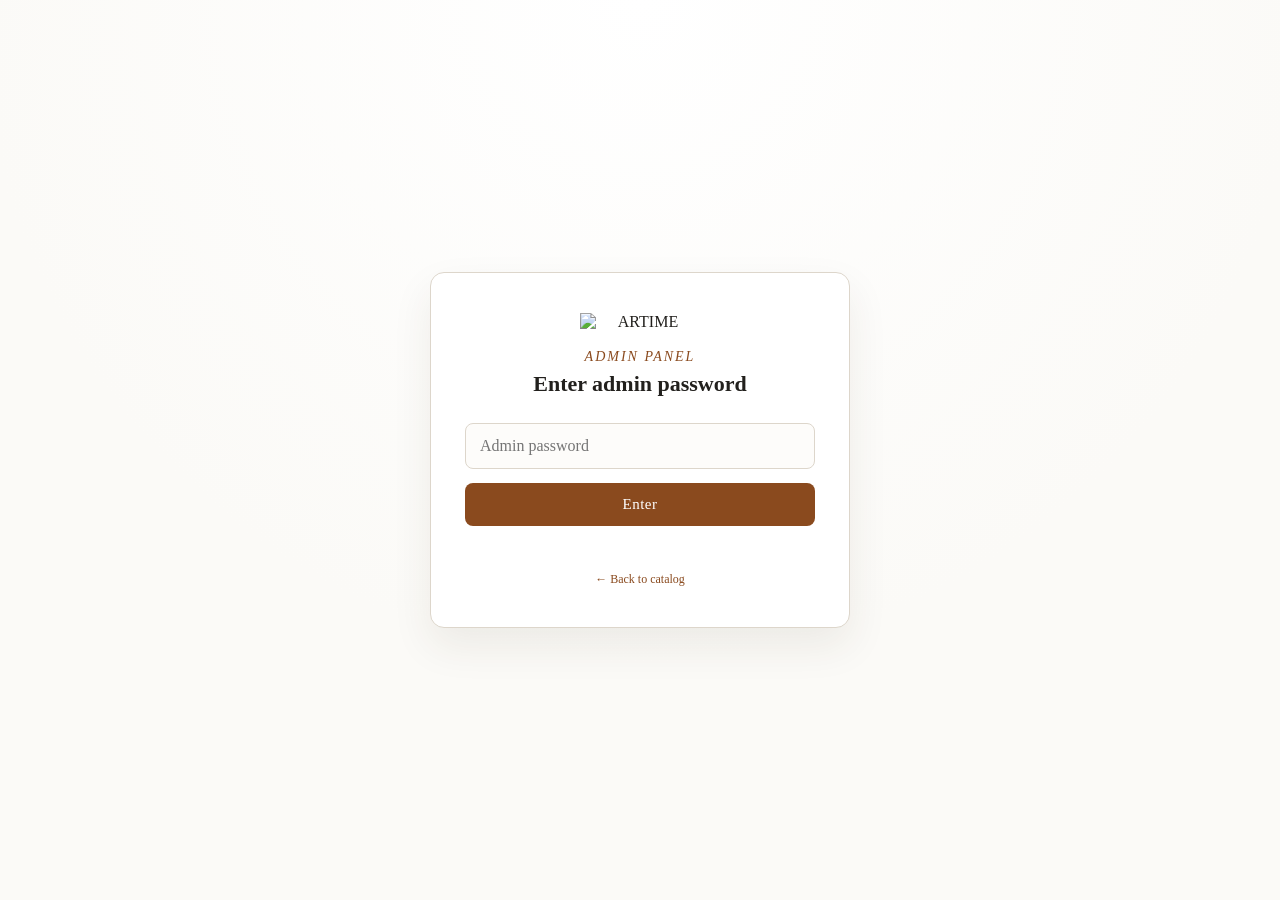
==== admin.html @ 55251eb3 "Add files via upload" ====
<!DOCTYPE html>
<html lang="en">
<head>
<meta charset="UTF-8">
<meta name="viewport" content="width=device-width, initial-scale=1.0">
<title>ARTIME Admin — Catalog & Pricing</title>
<link rel="stylesheet" href="styles.css">
</head>
<body>

<!-- GATE -->
<div class="gate-wrap" id="gateWrap">
  <div class="gate-card">
    <img src="images/logo.jpg" class="gate-logo" alt="ARTIME">
    <div class="gate-title">Admin Panel</div>
    <h1 class="gate-sub">Enter admin password</h1>
    <input type="password" id="pwInput" placeholder="Admin password" autocomplete="off">
    <button onclick="tryLogin()">Enter</button>
    <div class="gate-error" id="gateError"></div>
    <div class="gate-footer"><a href="index.html">← Back to catalog</a></div>
  </div>
</div>

<!-- ADMIN -->
<div id="adminWrap" style="display:none;">
  <div class="admin-wrap">
    <div class="admin-topbar">
      <h1>ARTIME — Catalog Admin</h1>
      <div class="admin-actions">
        <a class="btn" href="index.html">View catalog</a>
        <button class="btn" onclick="addProduct()">+ Add product</button>
        <button class="btn btn-primary" onclick="saveAll()">Save changes to website</button>
      </div>
    </div>
    <div class="status-line" id="statusLine"></div>

    <div class="token-banner">
      Changes you make here only go live on the website once you press <b>"Save changes to website"</b> —
      that publishes them to your GitHub repository. You'll need a GitHub token (one-time setup, kept only in this
      browser tab) — see the field below.
    </div>

    <div class="settings-panel">
      <h2>Connection & Publishing</h2>
      <div class="settings-grid">
        <div class="field"><label>GitHub username / org</label><input id="ghOwner" value="ARTIME2002"></div>
        <div class="field"><label>Repository name</label><input id="ghRepo" value="catalog"></div>
        <div class="field"><label>Branch</label><input id="ghBranch" value="main"></div>
        <div class="field"><label>GitHub token (not saved anywhere)</label><input id="ghToken" type="password" placeholder="ghp_..."></div>
      </div>
    </div>

    <div class="settings-panel">
      <h2>Customer types &amp; access codes</h2>
      <div class="settings-grid" id="tierSettings"></div>
    </div>

    <div class="settings-panel">
      <h2>Admin password</h2>
      <div class="settings-grid">
        <div class="field"><label>Admin password</label><input id="adminPwField"></div>
      </div>
    </div>

    <h2 style="margin:26px 0 12px;">Products (<span id="prodCount">0</span>)</h2>
    <div id="productList"></div>
  </div>
</div>

<script src="app.js"></script>
<script src="admin.js"></script>
</body>
</html>
---- styles.css ----
:root{
  --bg: #FBFAF7;
  --panel: #EFF2FB;
  --accent: #8A4A1E;
  --accent-dark: #6b3814;
  --ink: #22201d;
  --ink-soft: #55504a;
  --line: #ddd6cb;
  --white: #ffffff;
  --danger: #a3342a;
  --radius: 14px;
  --serif: "Times New Roman", "Georgia", serif;
}
*{box-sizing:border-box;}
body{
  margin:0;
  font-family: var(--serif);
  background: var(--bg);
  color: var(--ink);
}
img{max-width:100%; display:block;}
a{color:inherit;}

/* ---------- Gate screen ---------- */
.gate-wrap{
  min-height:100vh;
  display:flex;
  align-items:center;
  justify-content:center;
  padding:24px;
  background: radial-gradient(circle at top, #fff 0%, var(--bg) 60%);
}
.gate-card{
  width:100%;
  max-width:420px;
  background:var(--white);
  border:1px solid var(--line);
  border-radius: var(--radius);
  padding:40px 34px;
  text-align:center;
  box-shadow: 0 18px 40px rgba(60,45,20,0.08);
}
.gate-logo{width:120px; margin:0 auto 18px;}
.gate-title{
  font-size:14px;
  letter-spacing:2px;
  text-transform:uppercase;
  color:var(--accent);
  font-style:italic;
  margin-bottom:6px;
}
.gate-sub{
  font-size:22px;
  margin:0 0 26px;
  color:var(--ink);
}
.gate-card input[type=password]{
  width:100%;
  padding:13px 14px;
  font-size:16px;
  border:1px solid var(--line);
  border-radius:8px;
  font-family: var(--serif);
  margin-bottom:14px;
  background:#fdfcfa;
}
.gate-card button{
  width:100%;
  padding:13px 14px;
  font-size:15px;
  letter-spacing:0.5px;
  border:none;
  border-radius:8px;
  background:var(--accent);
  color:#fff;
  cursor:pointer;
  font-family: var(--serif);
}
.gate-card button:hover{background:var(--accent-dark);}
.gate-error{color:var(--danger); font-size:13px; min-height:18px; margin-top:6px;}
.gate-footer{margin-top:22px; font-size:12px; color:var(--ink-soft);}
.gate-footer a{color:var(--accent); text-decoration:none;}

/* ---------- Header ---------- */
.site-header{
  display:flex; align-items:center; justify-content:space-between;
  padding:18px 5vw;
  background:var(--white);
  border-bottom:1px solid var(--line);
  position:sticky; top:0; z-index:20;
  flex-wrap:wrap; gap:12px;
}
.brand{display:flex; align-items:center; gap:12px;}
.brand img{width:56px;}
.brand .names{line-height:1.2;}
.brand .collection{
  font-size:12px; letter-spacing:1.5px; text-transform:uppercase; color:var(--accent); font-style:italic;
}
.brand .company{font-size:20px; font-weight:bold;}
.header-right{display:flex; align-items:center; gap:14px;}
.tier-badge{
  background:var(--panel);
  border:1px solid var(--line);
  color:var(--accent-dark);
  padding:6px 14px;
  border-radius:20px;
  font-size:13px;
}
.logout-btn{
  background:none; border:1px solid var(--line); border-radius:8px;
  padding:7px 14px; cursor:pointer; font-family:var(--serif); font-size:13px;
  color:var(--ink-soft);
}
.logout-btn:hover{border-color:var(--accent); color:var(--accent);}

/* ---------- Toolbar / Filters ---------- */
.toolbar{
  display:flex; gap:10px; flex-wrap:wrap; align-items:center;
  padding:18px 5vw 4px;
}
.toolbar select, .toolbar input[type=search]{
  padding:9px 12px;
  border:1px solid var(--line);
  border-radius:8px;
  font-family:var(--serif);
  background:var(--white);
  font-size:14px;
}
.toolbar input[type=search]{flex:1; min-width:180px;}
.result-count{font-size:13px; color:var(--ink-soft); padding:0 5vw; margin:6px 0 0;}

/* ---------- Catalog grid ---------- */
.catalog-grid{
  display:grid;
  grid-template-columns: repeat(auto-fill, minmax(300px, 1fr));
  gap:26px;
  padding:20px 5vw 60px;
}
.product-card{
  background:var(--white);
  border:1px solid var(--line);
  border-radius:var(--radius);
  overflow:hidden;
  box-shadow: 0 8px 22px rgba(60,45,20,0.06);
  display:flex; flex-direction:column;
}
.product-hero{
  aspect-ratio: 4/3.4;
  overflow:hidden;
  background:#f1efe9;
}
.product-hero img{width:100%; height:100%; object-fit:cover;}
.product-body{
  background:var(--panel);
  padding:18px 18px 20px;
  flex:1;
  display:flex; flex-direction:column;
}
.product-eyebrow{
  font-size:11px; letter-spacing:1.5px; text-transform:uppercase;
  color:var(--accent); font-style:italic; margin-bottom:4px;
}
.product-title{font-size:17px; font-weight:bold; margin:0 0 8px; line-height:1.3;}
.product-desc{
  font-size:12.5px; color:var(--ink-soft); font-style:italic; line-height:1.5;
  margin-bottom:12px;
}
.chip-row{display:flex; gap:8px; margin-bottom:12px; flex-wrap:wrap;}
.chip{
  background:var(--white); border:1px solid var(--line); border-radius:6px;
  padding:6px 10px; font-size:11.5px; color:var(--ink-soft);
}
.price-row{
  background:var(--white); border-radius:8px; padding:10px 12px;
  font-weight:bold; font-size:15px; margin-bottom:12px; color:var(--ink);
  border:1px solid var(--line);
}
.price-row .gst{font-size:11px; font-weight:normal; color:var(--ink-soft);}
.highlights-label{
  font-size:11px; letter-spacing:1.2px; text-transform:uppercase;
  color:var(--accent); font-style:italic; margin-bottom:6px;
}
.highlights-list{
  list-style:none; margin:0 0 14px; padding:0;
  display:grid; grid-template-columns:1fr 1fr; gap:4px 10px;
  font-size:12px; color:var(--ink-soft);
}
.highlights-list li:before{content:"• "; color:var(--accent);}
.thumb-row{display:flex; gap:8px; margin-top:auto;}
.thumb-row img{
  width:52px; height:52px; object-fit:cover; border-radius:8px;
  border:1px solid var(--line);
}

.empty-state{padding:60px 5vw; text-align:center; color:var(--ink-soft);}

/* ---------- Admin ---------- */
.admin-wrap{padding:24px 4vw 80px;}
.admin-topbar{
  display:flex; justify-content:space-between; align-items:center;
  margin-bottom:22px; flex-wrap:wrap; gap:12px;
}
.admin-topbar h1{font-size:22px; margin:0;}
.admin-actions{display:flex; gap:10px; flex-wrap:wrap;}
.btn{
  font-family:var(--serif); font-size:13.5px; padding:9px 16px;
  border-radius:8px; border:1px solid var(--line); background:var(--white);
  cursor:pointer;
}
.btn-primary{background:var(--accent); color:#fff; border-color:var(--accent);}
.btn-primary:hover{background:var(--accent-dark);}
.btn-danger{color:var(--danger); border-color:var(--danger);}
.status-line{font-size:13px; margin:6px 0 18px; min-height:18px;}
.status-line.ok{color:#2f7a3d;}
.status-line.err{color:var(--danger);}

.settings-panel{
  background:var(--white); border:1px solid var(--line); border-radius:var(--radius);
  padding:18px 20px; margin-bottom:26px;
}
.settings-panel h2{font-size:15px; margin:0 0 14px;}
.settings-grid{display:grid; grid-template-columns:repeat(auto-fit,minmax(220px,1fr)); gap:12px;}
.field{display:flex; flex-direction:column; gap:4px;}
.field label{font-size:11.5px; color:var(--ink-soft); text-transform:uppercase; letter-spacing:0.6px;}
.field input, .field textarea{
  font-family:var(--serif); padding:8px 10px; border:1px solid var(--line); border-radius:6px; font-size:14px;
}

.admin-card{
  background:var(--white); border:1px solid var(--line); border-radius:var(--radius);
  padding:18px 20px; margin-bottom:16px;
}
.admin-card.inactive{opacity:0.5;}
.admin-card-top{display:flex; gap:16px; flex-wrap:wrap;}
.admin-imgs{display:flex; gap:8px;}
.admin-imgs .imgbox{
  width:70px; height:70px; border-radius:8px; overflow:hidden; border:1px solid var(--line);
  position:relative; background:#f1efe9; flex-shrink:0;
}
.admin-imgs .imgbox img{width:100%; height:100%; object-fit:cover;}
.admin-imgs .imgbox input{position:absolute; inset:0; opacity:0; cursor:pointer;}
.admin-imgs .imgbox .lbl{
  position:absolute; bottom:0; left:0; right:0; background:rgba(0,0,0,0.55); color:#fff;
  font-size:9px; text-align:center; padding:2px 0;
}
.admin-fields{flex:1; min-width:260px; display:grid; grid-template-columns:1fr 1fr; gap:10px;}
.admin-fields .full{grid-column:1/-1;}
.price-grid{display:grid; grid-template-columns:repeat(5,1fr); gap:8px; margin-top:10px;}
.price-grid .field label{font-size:10.5px;}
.admin-card-controls{display:flex; gap:10px; margin-top:12px; align-items:center; flex-wrap:wrap;}
.toggle-row{display:flex; align-items:center; gap:6px; font-size:13px; color:var(--ink-soft);}

.token-banner{
  background:#fff8ec; border:1px solid #e8d3a3; border-radius:10px;
  padding:12px 16px; font-size:12.5px; color:#6b4f16; margin-bottom:20px; line-height:1.5;
}

@media (max-width:640px){
  .site-header{padding:14px 16px;}
  .toolbar{padding:14px 16px 4px;}
  .catalog-grid{padding:16px 16px 40px; grid-template-columns:1fr;}
  .admin-wrap{padding:16px 16px 60px;}
  .admin-fields{grid-template-columns:1fr;}
  .price-grid{grid-template-columns:1fr 1fr;}
}
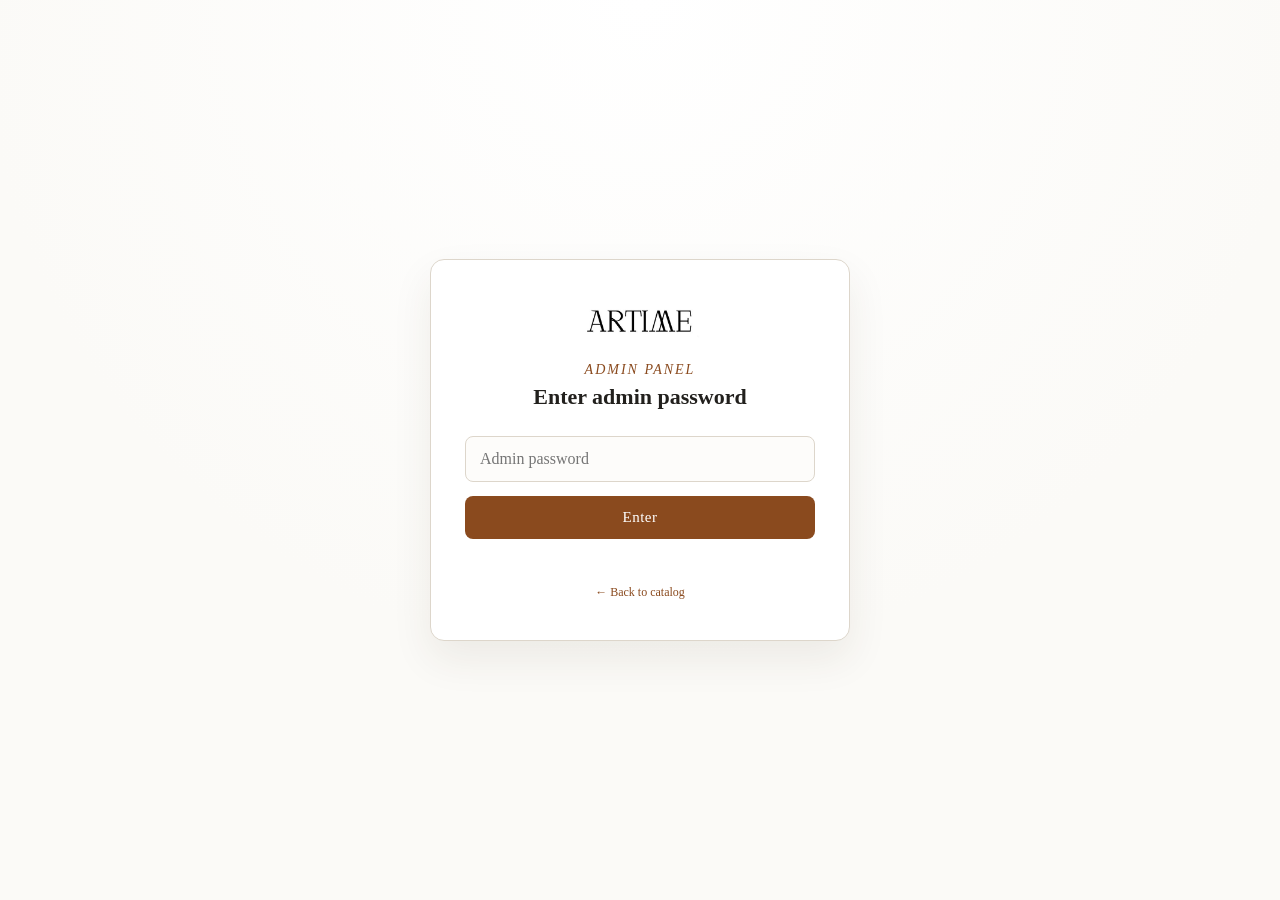
==== commit 440e71a0: "admin.html" ====
--- a/admin.html
+++ b/admin.html
@@ -29,26 +29,10 @@
       <div class="admin-actions">
         <a class="btn" href="index.html">View catalog</a>
         <button class="btn" onclick="addProduct()">+ Add product</button>
-        <button class="btn btn-primary" onclick="saveAll()">Save changes to website</button>
+        <button class="btn btn-primary" onclick="saveAll()">Save changes</button>
       </div>
     </div>
     <div class="status-line" id="statusLine"></div>
-
-    <div class="token-banner">
-      Changes you make here only go live on the website once you press <b>"Save changes to website"</b> —
-      that publishes them to your GitHub repository. You'll need a GitHub token (one-time setup, kept only in this
-      browser tab) — see the field below.
-    </div>
-
-    <div class="settings-panel">
-      <h2>Connection & Publishing</h2>
-      <div class="settings-grid">
-        <div class="field"><label>GitHub username / org</label><input id="ghOwner" value="ARTIME2002"></div>
-        <div class="field"><label>Repository name</label><input id="ghRepo" value="catalog"></div>
-        <div class="field"><label>Branch</label><input id="ghBranch" value="main"></div>
-        <div class="field"><label>GitHub token (not saved anywhere)</label><input id="ghToken" type="password" placeholder="ghp_..."></div>
-      </div>
-    </div>
 
     <div class="settings-panel">
       <h2>Customer types &amp; access codes</h2>
@@ -63,6 +47,10 @@
     </div>
 
     <h2 style="margin:26px 0 12px;">Products (<span id="prodCount">0</span>)</h2>
+    <p style="font-size:13px; color:var(--ink-soft); margin:-6px 0 16px;">
+      To change a product photo: upload the new image on your computer to any free image host or your GitHub
+      images folder, then paste its link into the image field below.
+    </p>
     <div id="productList"></div>
   </div>
 </div>
